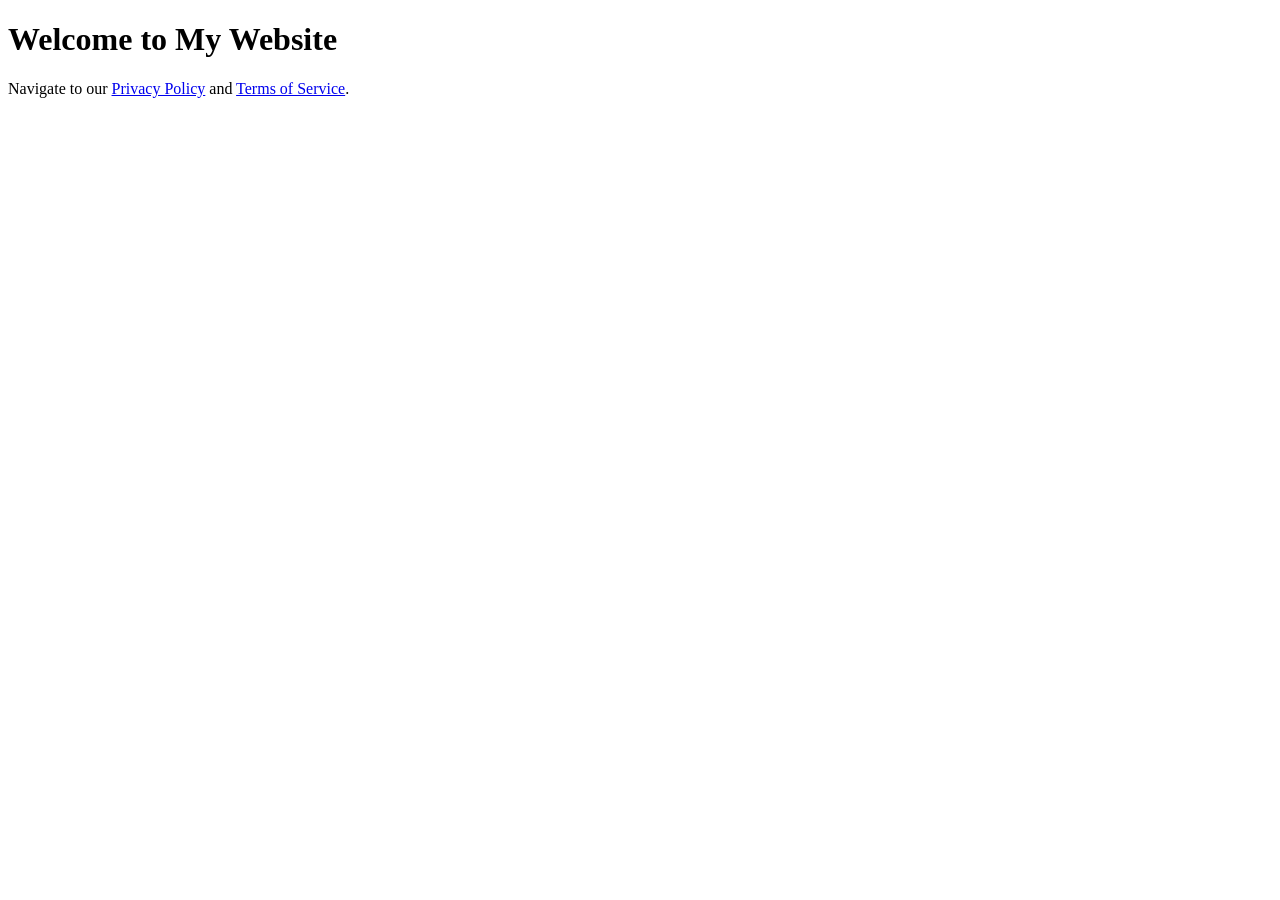
==== index.html @ 054c4c3c "initial" ====
<!DOCTYPE html>
<html>
  <head>
    <title>My Website</title>
  </head>
  <body>
    <h1>Welcome to My Website</h1>

    <p>
      Navigate to our <a href="privacy-policy.html">Privacy Policy</a> and
      <a href="terms-of-service.html">Terms of Service</a>.
    </p>
  </body>
</html>
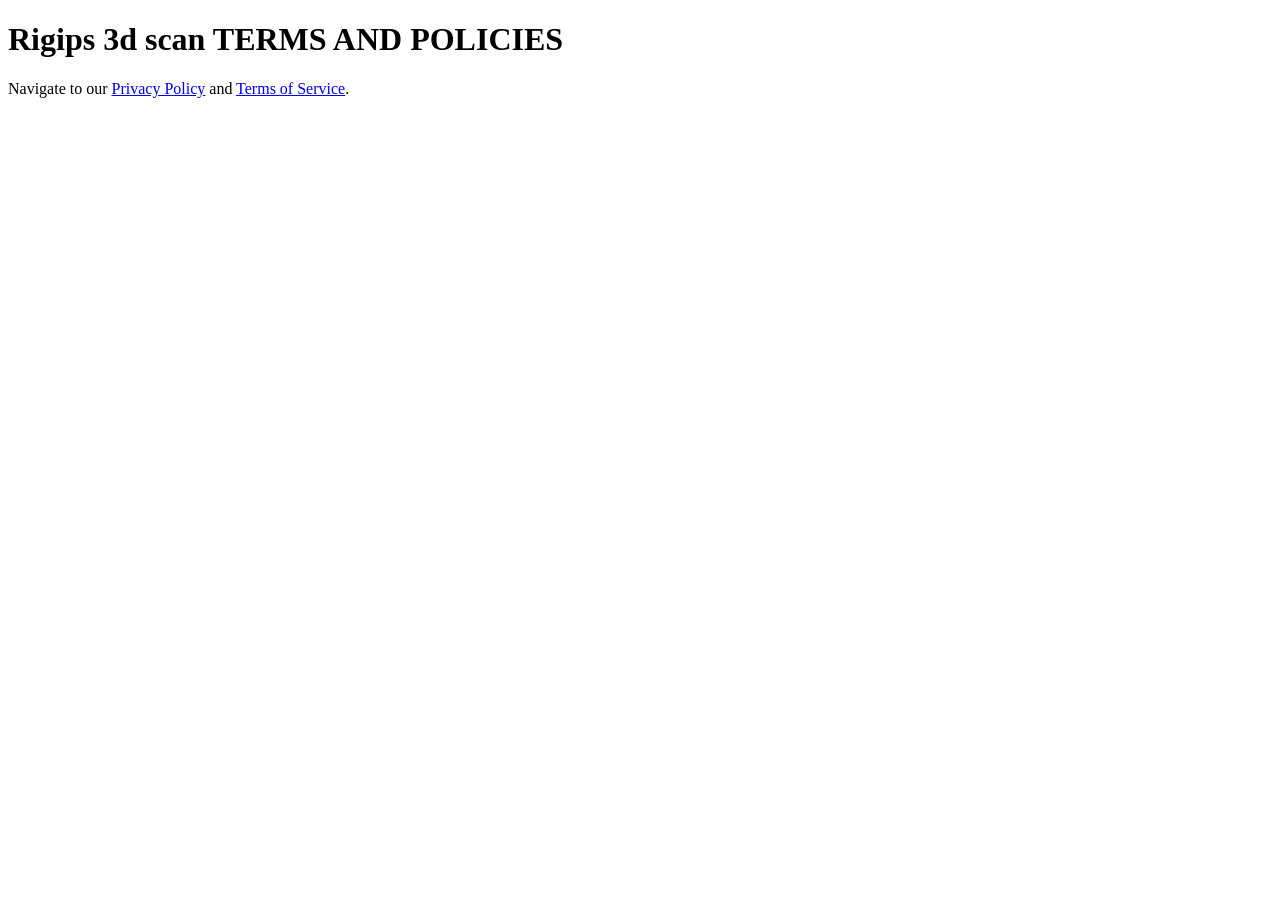
==== commit be5d0508: "policy" ====
--- a/index.html
+++ b/index.html
@@ -1,10 +1,10 @@
 <!DOCTYPE html>
 <html>
   <head>
-    <title>My Website</title>
+    <title>Rigips 3d scan TERMS AND POLICIES</title>
   </head>
   <body>
-    <h1>Welcome to My Website</h1>
+    <h1>Rigips 3d scan TERMS AND POLICIES</h1>
 
     <p>
       Navigate to our <a href="privacy-policy.html">Privacy Policy</a> and
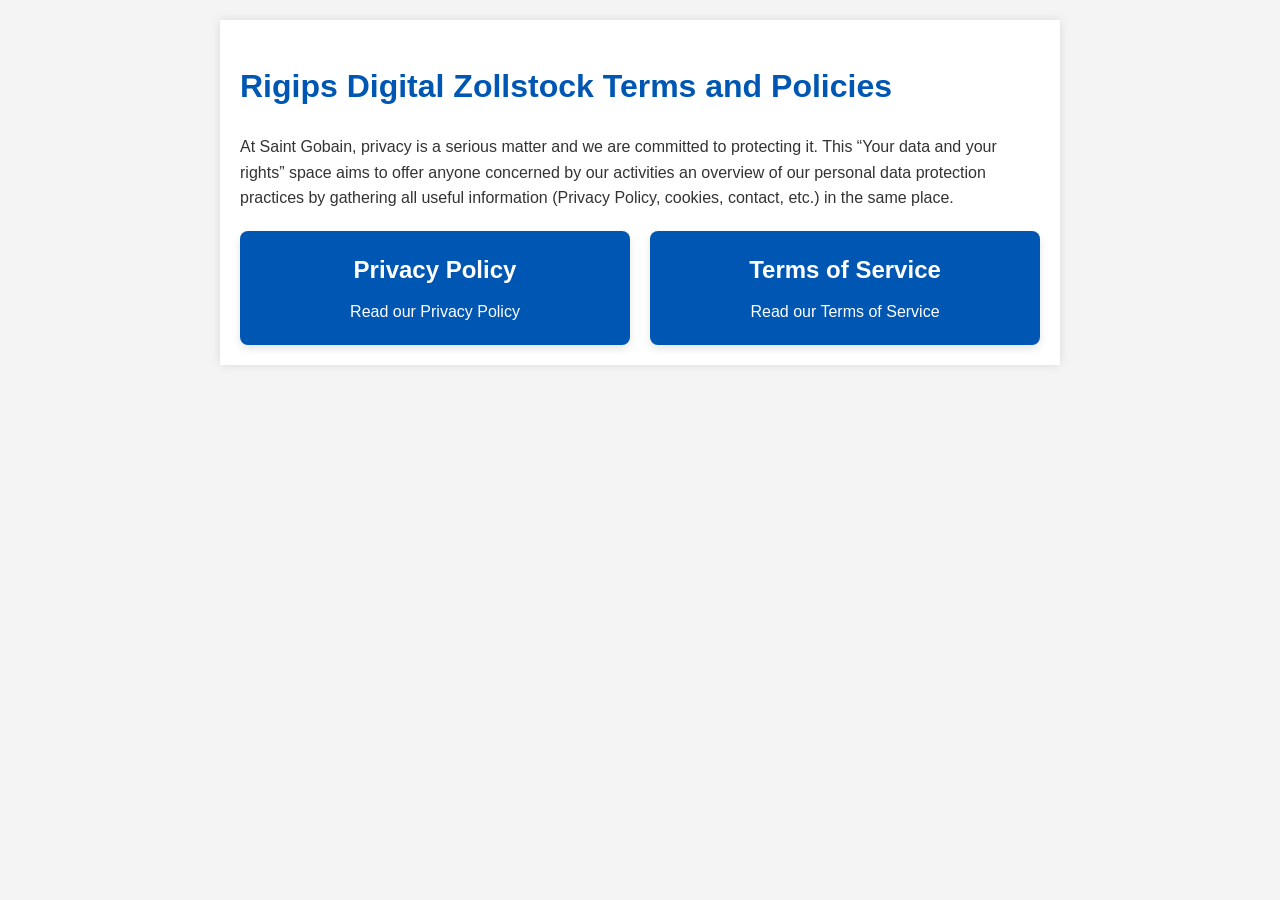
==== commit ec82ace3: "zoll-stock init" ====
--- a/index.html
+++ b/index.html
@@ -1,14 +1,34 @@
 <!DOCTYPE html>
-<html>
+<html lang="en">
   <head>
-    <title>Rigips 3d scan TERMS AND POLICIES</title>
+    <meta charset="UTF-8" />
+    <meta name="viewport" content="width=device-width, initial-scale=1.0" />
+    <title>Rigips Zollstock Terms and Policies</title>
+    <link rel="stylesheet" href="styles.css" />
   </head>
   <body>
-    <h1>Rigips 3d scan TERMS AND POLICIES</h1>
-
-    <p>
-      Navigate to our <a href="privacy-policy.html">Privacy Policy</a> and
-      <a href="terms-of-service.html">Terms of Service</a>.
-    </p>
+    <div class="container">
+      <h1>Rigips Digital Zollstock Terms and Policies</h1>
+      <p>
+        At Saint Gobain, privacy is a serious matter and we are committed to
+        protecting it. This “Your data and your rights” space aims to offer
+        anyone concerned by our activities an overview of our personal data
+        protection practices by gathering all useful information (Privacy
+        Policy, cookies, contact, etc.) in the same place.
+      </p>
+      <div class="card-container">
+        <a
+          href="https://www.saint-gobain.com/sites/saint-gobain.com/files/media/document/privacy_policy.pdf"
+          class="card"
+        >
+          <h2>Privacy Policy</h2>
+          <p>Read our Privacy Policy</p>
+        </a>
+        <a href="https://www.rigips.de/datenschutzerklaerung" class="card">
+          <h2>Terms of Service</h2>
+          <p>Read our Terms of Service</p>
+        </a>
+      </div>
+    </div>
   </body>
 </html>
--- a/styles.css
+++ b/styles.css
@@ -0,0 +1,48 @@
+body {
+    font-family: Arial, sans-serif;
+    line-height: 1.6;
+    margin: 0;
+    padding: 0;
+    background-color: #f4f4f4;
+    color: #333;
+}
+.container {
+    max-width: 800px;
+    margin: 20px auto;
+    padding: 20px;
+    background: #fff;
+    box-shadow: 0 0 10px rgba(0, 0, 0, 0.1);
+}
+h1 {
+    color: #0056b3;
+}
+p {
+    margin-bottom: 20px;
+}
+.card-container {
+    display: flex;
+    gap: 20px;
+    flex-wrap: wrap;
+}
+.card {
+    flex: 1;
+    min-width: 200px;
+    padding: 20px;
+    background: #0056b3;
+    color: #fff;
+    text-align: center;
+    text-decoration: none;
+    border-radius: 8px;
+    box-shadow: 0 4px 8px rgba(0, 0, 0, 0.1);
+    transition: background 0.3s, box-shadow 0.3s;
+}
+.card:hover {
+    background: #004494;
+    box-shadow: 0 6px 12px rgba(0, 0, 0, 0.15);
+}
+.card h2 {
+    margin: 0 0 10px;
+}
+.card p {
+    margin: 0;
+}
